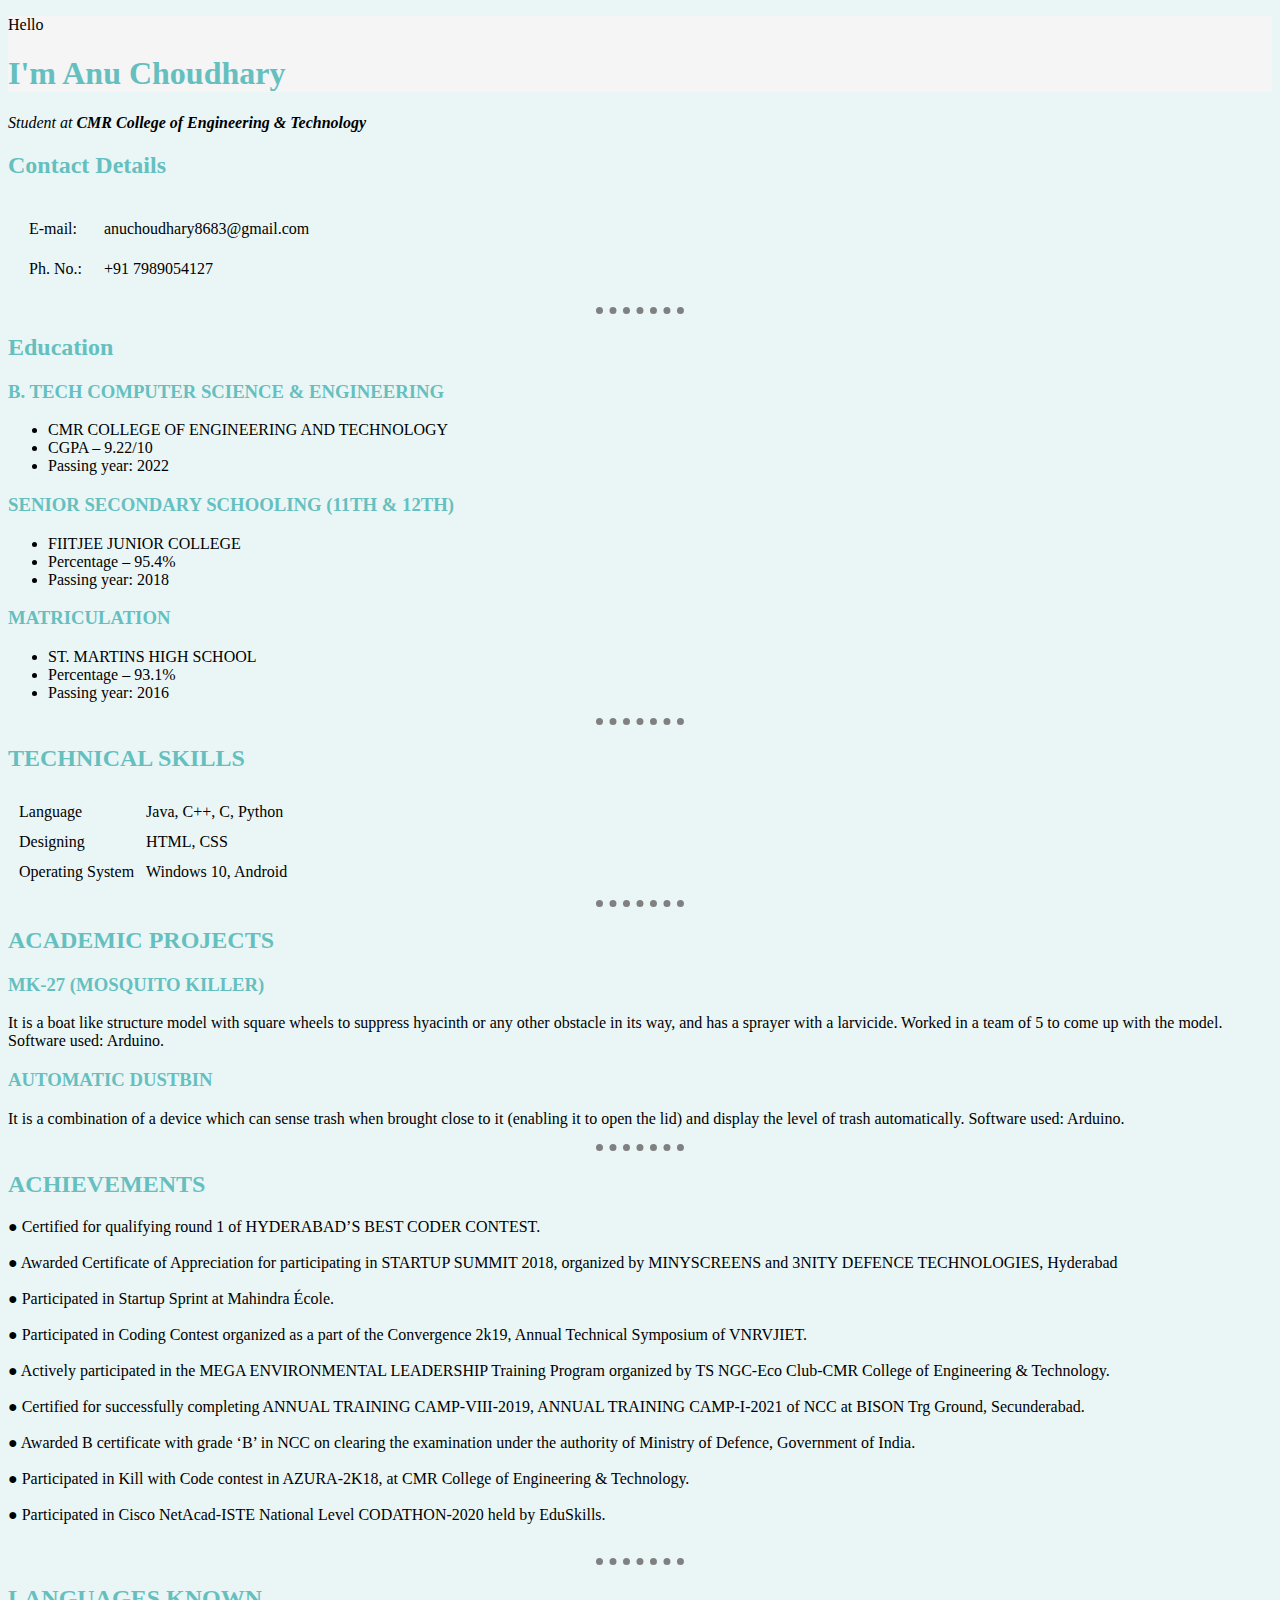
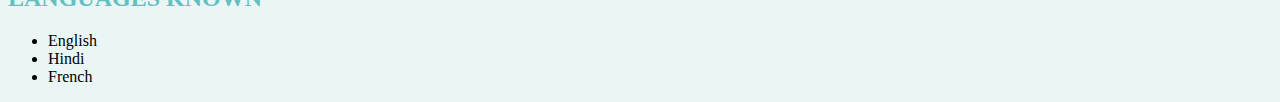
==== index.html @ d7a34f24 "initial cv files" ====
<!DOCTYPE html>
<html>

<head>
    <meta charset="utf-8">
    <title>My Resume</title>
    <link rel="stylesheet" href="styles.css">
    <link rel="icon" href="favicon1.ico">
</head>

<body>
    <div>
        <p>Hello</p>
        <h1>I'm Anu Choudhary</h1>
    </div>

    <p><em>Student at <strong>CMR College of Engineering & Technology</strong> </em></p>
    <!--<a href="contact.html">Contact Details</a>-->
    <h2>Contact Details</h2>
    <table cellspacing="20">
        <tr>
            <td>E-mail:</td>
            <td>anuchoudhary8683@gmail.com</td>
        </tr>
        <tr>
            <td>Ph. No.:</td>
            <td>+91 7989054127</td>
        </tr>
    </table>
    <hr>
    <h2>Education</h2>

    <h3> B. TECH COMPUTER SCIENCE & ENGINEERING</h3>
    <ul>
        <li>CMR COLLEGE OF ENGINEERING AND TECHNOLOGY</li>
        <li>CGPA – 9.22/10</li>
        <li>Passing year: 2022 </li>
    </ul>

    <h3> SENIOR SECONDARY SCHOOLING (11TH & 12TH)</h3>
    <ul>
        <li>FIITJEE JUNIOR COLLEGE</li>
        <li>Percentage – 95.4%</li>
        <li>Passing year: 2018 </li>
    </ul>
    <h3> MATRICULATION</h3>
    <ul>
        <li>ST. MARTINS HIGH SCHOOL </li>
        <li>Percentage – 93.1%</li>
        <li>Passing year: 2016 </li>
    </ul>
    <hr>
    <h2>TECHNICAL SKILLS</h2>
    <table cellspacing="10">
        <tr>
            <td>Language</td>
            <td>Java, C++, C, Python</td>
        </tr>
        <tr>
            <td>Designing</td>
            <td>HTML, CSS</td>
        </tr>
        <tr>
            <td>Operating System</td>
            <td>Windows 10, Android</td>
        </tr>
    </table>
    <hr>
    <h2>ACADEMIC PROJECTS</h2>
    <h3>MK-27 (MOSQUITO KILLER)</h3>
    <p>
        It is a boat like structure model with square wheels to suppress hyacinth or any other obstacle in its way, and has a sprayer with a larvicide. Worked in a team of 5 to come up with the model. Software used: Arduino.
    </p>
    <h3>AUTOMATIC DUSTBIN</h3>
    <p>It is a combination of a device which can sense trash when brought close to it (enabling it to open the lid) and display the level of trash automatically. Software used: Arduino.
    </p>
    <hr>
    <h2>ACHIEVEMENTS</h2>
    <p>
        ● Certified for qualifying round 1 of HYDERABAD’S BEST CODER CONTEST.<br><br> ● Awarded Certificate of Appreciation for participating in STARTUP SUMMIT 2018, organized by MINYSCREENS and 3NITY DEFENCE TECHNOLOGIES, Hyderabad<br><br> ● Participated
        in Startup Sprint at Mahindra École.<br><br> ● Participated in Coding Contest organized as a part of the Convergence 2k19, Annual Technical Symposium of VNRVJIET.<br><br> ● Actively participated in the MEGA ENVIRONMENTAL LEADERSHIP Training Program
        organized by TS NGC-Eco Club-CMR College of Engineering & Technology.<br><br> ● Certified for successfully completing ANNUAL TRAINING CAMP-VIII-2019, ANNUAL TRAINING CAMP-I-2021 of NCC at BISON Trg Ground, Secunderabad.<br> <br>● Awarded B certificate
        with grade ‘B’ in NCC on clearing the examination under the authority of Ministry of Defence, Government of India.<br><br> ● Participated in Kill with Code contest in AZURA-2K18, at CMR College of Engineering & Technology.<br><br> ● Participated
        in Cisco NetAcad-ISTE National Level CODATHON-2020 held by EduSkills.<br><br>

    </p>
    <hr>
    <h2>LANGUAGES KNOWN</h2>
    <ul>
        <li>English</li>
        <li>Hindi</li>
        <li>French</li>
    </ul>
</body>

</html>
---- styles.css ----
body {
    background-color: #eaf6f6;
}

hr {
    border-style: dotted none none none;
    border-color: grey;
    border-width: 7px;
    width: 7%;
}

h3,
h1,
h2 {
    color: #66bfbf;
}

div {
    background-color: whitesmoke;
}
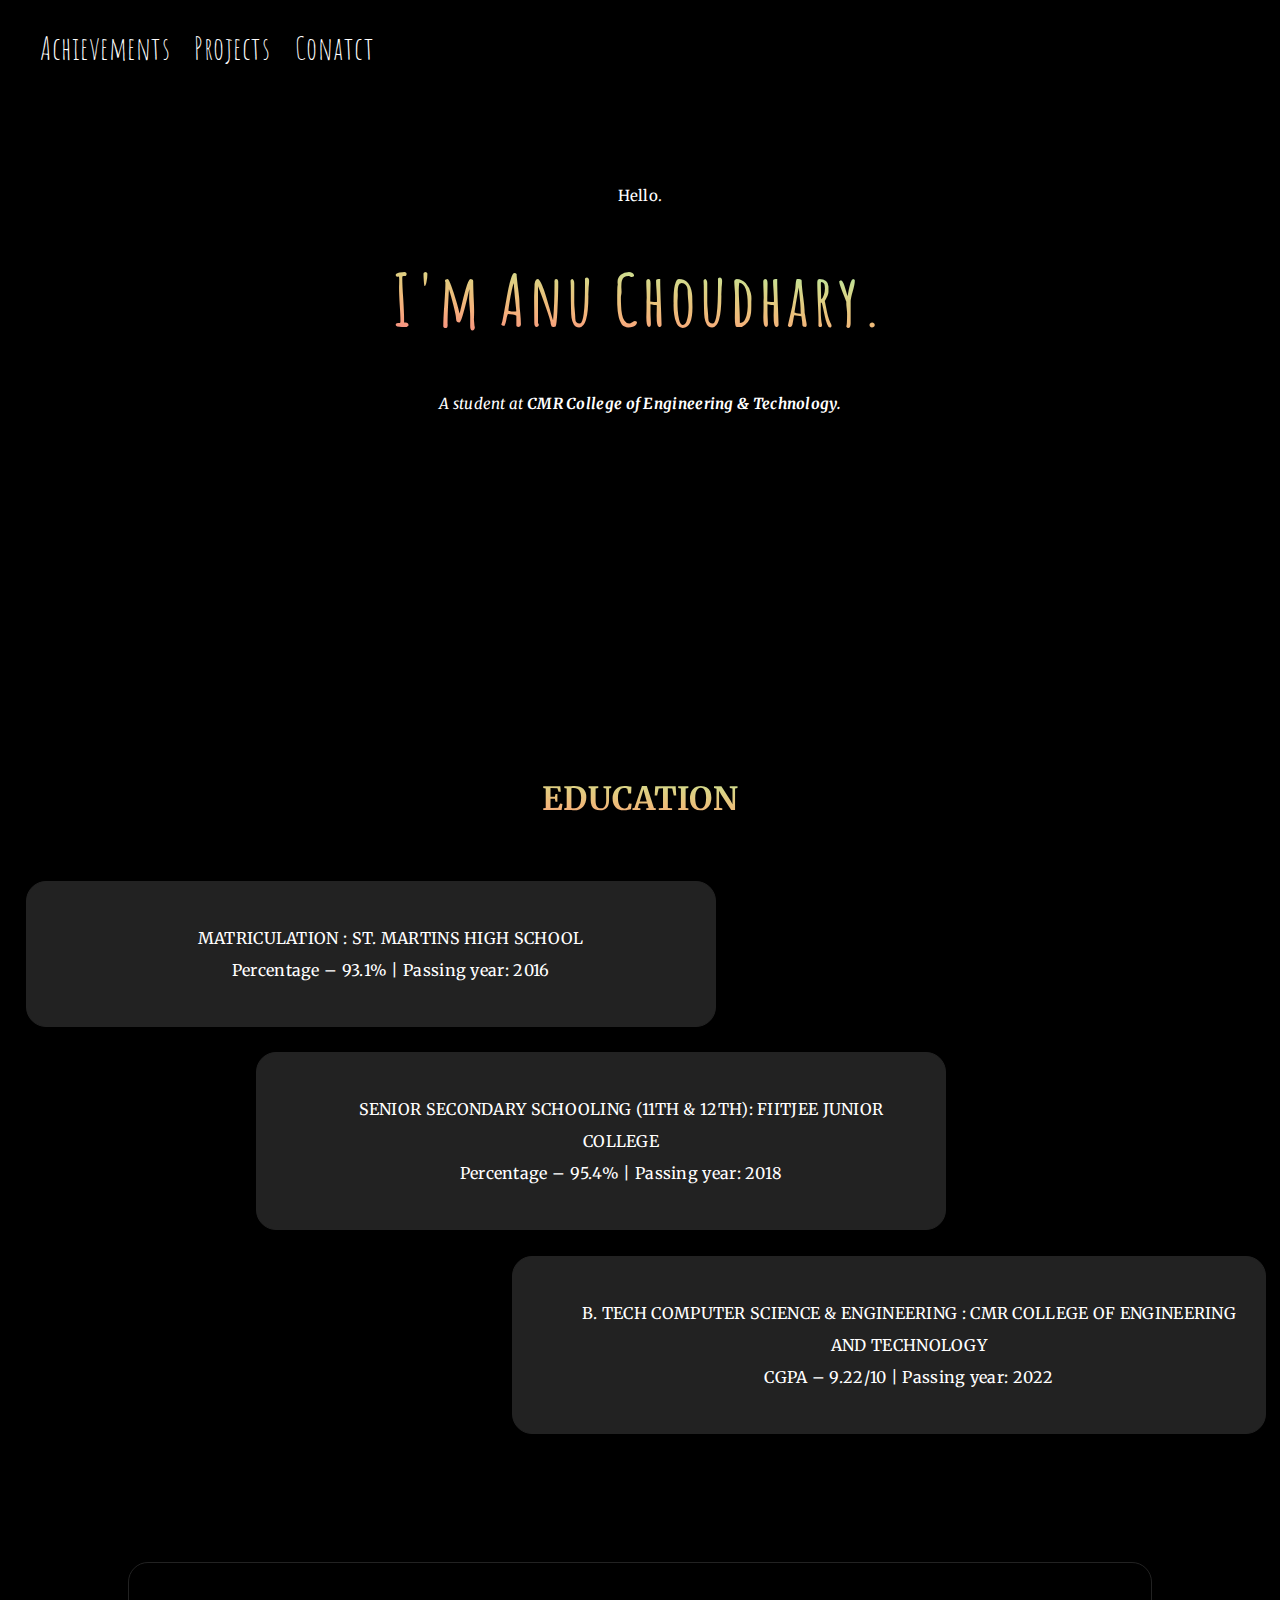
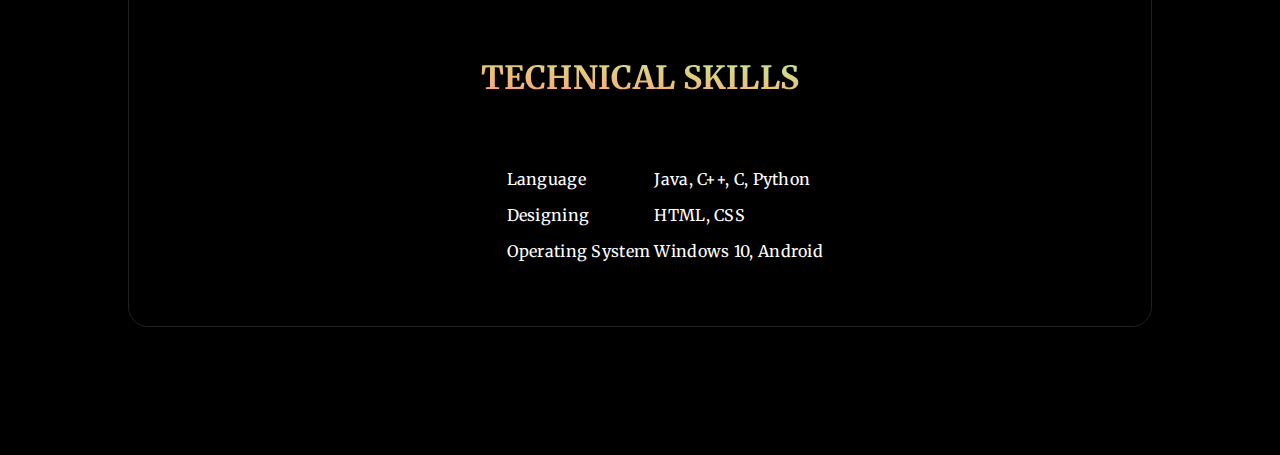
==== commit 2d7b6d40: "Add files via upload" ====
--- a/index.html
+++ b/index.html
@@ -3,94 +3,98 @@
 
 <head>
     <meta charset="utf-8">
-    <title>My Resume</title>
-    <link rel="stylesheet" href="styles.css">
+    <title>Anu Choudhary | Resume</title>
+    <!--<link rel="stylesheet" href="styles.css">-->
+    <link rel="stylesheet" href="newcss.css">
     <link rel="icon" href="favicon1.ico">
+    <link rel="preconnect" href="https://fonts.gstatic.com">
+    <link rel="preconnect" href="https://fonts.gstatic.com">
+    <link rel="preconnect" href="https://fonts.gstatic.com">
+    <link rel="preconnect" href="https://fonts.gstatic.com">
+    <link href="https://fonts.googleapis.com/css2?family=Amatic+SC:wght@700&family=Merriweather&family=Montserrat:wght@200&family=Source+Code+Pro:wght@300&display=swap" rel="stylesheet">
 </head>
 
 <body>
-    <div>
-        <p>Hello</p>
-        <h1>I'm Anu Choudhary</h1>
+    <div class="header">
+        <ul class="header-list">
+            <li><a href="achievements.html">Achievements</a></li>
+            <li><a href="projects.html">Projects</a></li>
+            <li><a href="contact.html">Conatct</a></li>
+        </ul>
+
+        <hr class="header-hr">
+    </div>
+    <div class="about">
+
+        <p class="hello">Hello.</p>
+        <h1>I'm Anu Choudhary.</h1>
+        <p class="hello"><em>A student at <strong>CMR College of Engineering & Technology.</strong> </em></p>
+
+
+    </div>
+    <div class="education">
+        <h2>EDUCATION</h2>
+        <div class="ed-1">
+
+            <ul class="table">
+                <li>MATRICULATION : ST. MARTINS HIGH SCHOOL </li>
+                <li>Percentage – 93.1% | Passing year: 2016 </li>
+
+            </ul>
+        </div>
+
+
+        <div class="ed-2">
+
+            <ul class="table">
+                <li>SENIOR SECONDARY SCHOOLING (11TH & 12TH): FIITJEE JUNIOR COLLEGE</li>
+                <li>Percentage – 95.4% | Passing year: 2018</li>
+
+            </ul>
+        </div>
+        <div class="ed-3">
+
+            <ul class="table">
+                <li>B. TECH COMPUTER SCIENCE & ENGINEERING : CMR COLLEGE OF ENGINEERING AND TECHNOLOGY</li>
+                <li>CGPA – 9.22/10 | Passing year: 2022</li>
+
+            </ul>
+        </div>
+    </div>
+    <div class="skills">
+        <h2>TECHNICAL SKILLS</h2>
+        <div class="table-skills">
+
+            <table>
+                <tr>
+                    <td>Language</td>
+                    <td>Java, C++, C, Python</td>
+                </tr>
+                <tr>
+                    <td>Designing</td>
+                    <td>HTML, CSS</td>
+                </tr>
+                <tr>
+                    <td>Operating System</td>
+                    <td>Windows 10, Android</td>
+                </tr>
+            </table>
+
+        </div>
+
     </div>
 
-    <p><em>Student at <strong>CMR College of Engineering & Technology</strong> </em></p>
-    <!--<a href="contact.html">Contact Details</a>-->
-    <h2>Contact Details</h2>
-    <table cellspacing="20">
-        <tr>
-            <td>E-mail:</td>
-            <td>anuchoudhary8683@gmail.com</td>
-        </tr>
-        <tr>
-            <td>Ph. No.:</td>
-            <td>+91 7989054127</td>
-        </tr>
-    </table>
-    <hr>
-    <h2>Education</h2>
 
-    <h3> B. TECH COMPUTER SCIENCE & ENGINEERING</h3>
-    <ul>
-        <li>CMR COLLEGE OF ENGINEERING AND TECHNOLOGY</li>
-        <li>CGPA – 9.22/10</li>
-        <li>Passing year: 2022 </li>
-    </ul>
+    <!--<div class="languages">
+        <h2>LANGUAGES KNOWN</h2>
+        <ul class="table-languages">
+            <li>English</li>
+            <li>Hindi</li>
+            <li>French</li>
+        </ul>
 
-    <h3> SENIOR SECONDARY SCHOOLING (11TH & 12TH)</h3>
-    <ul>
-        <li>FIITJEE JUNIOR COLLEGE</li>
-        <li>Percentage – 95.4%</li>
-        <li>Passing year: 2018 </li>
-    </ul>
-    <h3> MATRICULATION</h3>
-    <ul>
-        <li>ST. MARTINS HIGH SCHOOL </li>
-        <li>Percentage – 93.1%</li>
-        <li>Passing year: 2016 </li>
-    </ul>
-    <hr>
-    <h2>TECHNICAL SKILLS</h2>
-    <table cellspacing="10">
-        <tr>
-            <td>Language</td>
-            <td>Java, C++, C, Python</td>
-        </tr>
-        <tr>
-            <td>Designing</td>
-            <td>HTML, CSS</td>
-        </tr>
-        <tr>
-            <td>Operating System</td>
-            <td>Windows 10, Android</td>
-        </tr>
-    </table>
-    <hr>
-    <h2>ACADEMIC PROJECTS</h2>
-    <h3>MK-27 (MOSQUITO KILLER)</h3>
-    <p>
-        It is a boat like structure model with square wheels to suppress hyacinth or any other obstacle in its way, and has a sprayer with a larvicide. Worked in a team of 5 to come up with the model. Software used: Arduino.
-    </p>
-    <h3>AUTOMATIC DUSTBIN</h3>
-    <p>It is a combination of a device which can sense trash when brought close to it (enabling it to open the lid) and display the level of trash automatically. Software used: Arduino.
-    </p>
-    <hr>
-    <h2>ACHIEVEMENTS</h2>
-    <p>
-        ● Certified for qualifying round 1 of HYDERABAD’S BEST CODER CONTEST.<br><br> ● Awarded Certificate of Appreciation for participating in STARTUP SUMMIT 2018, organized by MINYSCREENS and 3NITY DEFENCE TECHNOLOGIES, Hyderabad<br><br> ● Participated
-        in Startup Sprint at Mahindra École.<br><br> ● Participated in Coding Contest organized as a part of the Convergence 2k19, Annual Technical Symposium of VNRVJIET.<br><br> ● Actively participated in the MEGA ENVIRONMENTAL LEADERSHIP Training Program
-        organized by TS NGC-Eco Club-CMR College of Engineering & Technology.<br><br> ● Certified for successfully completing ANNUAL TRAINING CAMP-VIII-2019, ANNUAL TRAINING CAMP-I-2021 of NCC at BISON Trg Ground, Secunderabad.<br> <br>● Awarded B certificate
-        with grade ‘B’ in NCC on clearing the examination under the authority of Ministry of Defence, Government of India.<br><br> ● Participated in Kill with Code contest in AZURA-2K18, at CMR College of Engineering & Technology.<br><br> ● Participated
-        in Cisco NetAcad-ISTE National Level CODATHON-2020 held by EduSkills.<br><br>
+    </div>-->
 
-    </p>
-    <hr>
-    <h2>LANGUAGES KNOWN</h2>
-    <ul>
-        <li>English</li>
-        <li>Hindi</li>
-        <li>French</li>
-    </ul>
 </body>
 
 </html>--- a/styles.css
+++ b/styles.css
@@ -1,20 +1,152 @@
-body {
-    background-color: #eaf6f6;
-}
-
-hr {
-    border-style: dotted none none none;
-    border-color: grey;
-    border-width: 7px;
-    width: 7%;
-}
-
-h3,
-h1,
-h2 {
-    color: #66bfbf;
-}
-
-div {
-    background-color: whitesmoke;
-}+            body {
+                background-color: #252a34;
+                color: #eeeeee;
+                margin: 0;
+                text-align: center;
+                font-family: 'Merriweather', serif;
+                line-height: 2;
+            }
+            
+            hr {
+                border: dotted grey 6px;
+                border-bottom: none;
+                width: 4%;
+                margin: 100px auto;
+            }
+            
+            h3,
+            h1,
+            h2 {
+                /*color: #eeeeee;*/
+                background-color: #f89f83;
+                font-family: 'Montserrat', sans-serif;
+                background-image: conic-gradient(#bc6ea3, #f89f83);
+                background-image: linear-gradient(#bc6ea3, #f89f83);
+                -webkit-background-clip: text;
+                -moz-background-clip: text;
+                -webkit-text-fill-color: transparent;
+                -moz-text-fill-color: transparent;
+            }
+            
+            h2 {
+                margin-bottom: 40px;
+            }
+            
+            h3 {
+                margin-top: 30px;
+            }
+            
+            h1 {
+                /*font-family: 'Sacramento', cursive;*/
+                font-family: 'Amatic SC', cursive;
+                letter-spacing: 4px;
+                font-size: 4.5em;
+                line-height: 120%;
+                margin: 50px auto 50px auto;
+            }
+            
+            p {
+                font-weight: normal;
+            }
+            
+            .about {
+                height: 750px;
+                position: relative;
+                top: 300px;
+            }
+            
+            .contact {
+                position: relative;
+                top: 100px;
+                right: 5px;
+            }
+            
+            .education {
+                position: relative;
+                top: 100px;
+            }
+            
+            .skills {
+                position: relative;
+                top: 200px;
+            }
+            
+            .projects {
+                position: relative;
+                top: 300px;
+                width: 50%;
+                margin: auto;
+            }
+            
+            .achievements {
+                position: relative;
+                top: 400px;
+            }
+            
+            .languages {
+                position: relative;
+                top: 500px;
+            }
+            
+            .achievements-1 {
+                width: 60%;
+                margin: auto;
+                text-align: left;
+            }
+            
+            .mart {
+                margin-right: 275px;
+            }
+            
+            .table {
+                width: 50%;
+                position: relative;
+                margin: auto 40%;
+                text-align: left;
+            }
+            
+            .table-skills {
+                width: 30%;
+                position: relative;
+                margin: auto;
+                text-align: left;
+            }
+            
+            .table-languages {
+                width: 50%;
+                margin: auto 650px auto 670px;
+                text-align: left;
+            }
+            
+            .contact {
+                padding-bottom: 50px;
+            }
+            
+            .btn {
+                background: #ad477e;
+                background-image: -webkit-linear-gradient(top, #ad477e, #7499b0);
+                background-image: -moz-linear-gradient(top, #ad477e, #7499b0);
+                background-image: -ms-linear-gradient(top, #ad477e, #7499b0);
+                background-image: -o-linear-gradient(top, #ad477e, #7499b0);
+                background-image: linear-gradient(to bottom, #ad477e, #7499b0);
+                -webkit-border-radius: 8;
+                -moz-border-radius: 8;
+                border-radius: 8px;
+                text-shadow: 1px 1px 3px #666666;
+                font-family: 'Merriweather', serif;
+                color: #ffffff;
+                font-size: 20px;
+                padding: 10px 20px 10px 20px;
+                text-decoration: none;
+            }
+            
+            .btn:hover {
+                background: #bcc6cc;
+                background-image: -webkit-linear-gradient(top, #bcc6cc, #4b718a);
+                background-image: -moz-linear-gradient(top, #bcc6cc, #4b718a);
+                background-image: -ms-linear-gradient(top, #bcc6cc, #4b718a);
+                background-image: -o-linear-gradient(top, #bcc6cc, #4b718a);
+                background-image: linear-gradient(to bottom, #bcc6cc, #4b718a);
+                text-decoration: none;
+            }
+            
--- a/newcss.css
+++ b/newcss.css
@@ -0,0 +1,207 @@
+body {
+    /*#1b2021*/
+    background-color: #000000;
+    color: #fff;
+    line-height: 2;
+    font-family: 'Merriweather', serif;
+    text-align: center;
+    letter-spacing: 0.3px;
+    margin: 0%;
+}
+
+h1,
+h2,
+h3 {
+    color: #fff;
+    background-image: linear-gradient(to right top, #d16ba5, #e67696, #f38688, #f7997f, #f6ae7c, #edbd7a, #e1cc80, #d2da8c, #b9e59c, #9deeb4, #7ff5d1, #5ffbf1);
+    -webkit-background-clip: text;
+    -moz-background-clip: text;
+    -webkit-text-fill-color: transparent;
+    -moz-text-fill-color: transparent;
+}
+
+h1 {
+    font-family: 'Amatic SC', cursive;
+    letter-spacing: 4px;
+    font-size: 4.5em;
+    line-height: 120%;
+    font-weight: 1000px;
+    font-weight: bolder;
+}
+
+h2 {
+    font-size: 2em;
+    margin-bottom: 50px;
+}
+
+hr {
+    border: dotted grey 7px;
+    border-bottom: none;
+    width: 5%;
+    margin: 50px auto;
+}
+
+p {
+    font-size: 1.1em;
+    line-height: 1.7;
+    margin-top: 0;
+}
+
+.hello {
+    font-size: 15px;
+}
+
+.about {
+    height: auto;
+    /*margin: 300px auto 250px auto;*/
+    position: relative;
+    margin-bottom: 350px;
+}
+
+
+/*.mart {
+    margin-right: 290px;
+}
+
+.table {
+    text-align: left;
+    width: 50%;
+    position: relative;
+    margin-left: 590px;
+}*/
+
+.achievements-1 {
+    width: auto;
+    text-align: left;
+}
+
+.projects {
+    width: 50%;
+    position: relative;
+    margin-left: 25%;
+}
+
+
+/*.btn {
+    background: #c48416;
+    background-image: -webkit-linear-gradient(top, #c48416, #e86a6a);
+    background-image: -moz-linear-gradient(top, #c48416, #e86a6a);
+    background-image: -ms-linear-gradient(top, #c48416, #e86a6a);
+    background-image: -o-linear-gradient(top, #c48416, #e86a6a);
+    background-image: linear-gradient(to bottom, #c48416, #e86a6a);
+    -webkit-border-radius: 12;
+    -moz-border-radius: 12;
+    border-radius: 12px;
+    font-family: 'Merriweather', serif;
+    color: #000000;
+    font-size: 20px;
+    padding: 10px 20px 10px 20px;
+    text-decoration: none;
+}
+
+.btn:hover {
+    background: #8d9499;
+    background-image: -webkit-linear-gradient(top, #8d9499, #b3b9bd);
+    background-image: -moz-linear-gradient(top, #8d9499, #b3b9bd);
+    background-image: -ms-linear-gradient(top, #8d9499, #b3b9bd);
+    background-image: -o-linear-gradient(top, #8d9499, #b3b9bd);
+    background-image: linear-gradient(to bottom, #8d9499, #b3b9bd);
+    text-decoration: none;
+}
+*/
+
+.header-hr {
+    border: solid #000000;
+    width: 100%;
+    border-bottom: none;
+}
+
+.header {
+    text-align: left;
+    margin: 0;
+    padding: 0;
+}
+
+.header li {
+    list-style-type: none;
+    display: inline-block;
+    margin-right: 20px;
+    font-size: 2em;
+    line-height: 2;
+    font-family: 'Amatic SC', cursive;
+    letter-spacing: 0.5px;
+}
+
+li {
+    list-style-type: none;
+}
+
+a {
+    color: #fff;
+    text-decoration: none;
+}
+
+a:hover {
+    background-image: linear-gradient(to right top, #d16ba5, #e67696, #f38688, #f7997f, #f6ae7c, #edbd7a, #e1cc80, #d2da8c, #b9e59c, #9deeb4, #7ff5d1, #5ffbf1);
+    -webkit-background-clip: text;
+    -moz-background-clip: text;
+    -webkit-text-fill-color: transparent;
+    -moz-text-fill-color: transparent;
+}
+
+.ed-1 {
+    width: 50%;
+    background-color: #222;
+    border: 1px solid #222;
+    position: relative;
+    border-radius: 20px;
+    margin: 2%;
+    padding: 1.5em;
+}
+
+.ed-2 {
+    width: 50%;
+    background-color: #222;
+    border: 1px solid #222;
+    position: relative;
+    border-radius: 20px;
+    margin-left: 20%;
+    margin-bottom: 2%;
+    padding: 1.5em;
+}
+
+.ed-3 {
+    width: 55%;
+    background-color: #222;
+    border: 1px solid #222;
+    position: relative;
+    margin-left: 40%;
+    border-radius: 20px;
+    padding: 1.5em;
+}
+
+.skills {
+    text-align: centre;
+    border: 1px solid #222;
+    position: relative;
+    margin: 10%;
+    border-radius: 20px;
+    padding: 3.5em;
+}
+
+.table-skills,
+.ct {
+    text-align: left;
+    width: 50%;
+    margin-left: 35%;
+}
+
+.achievements,
+.contact {
+    text-align: centre;
+    border: 1px solid #222;
+    position: relative;
+    margin: 10%;
+    border-radius: 20px;
+    padding: 3.5em;
+}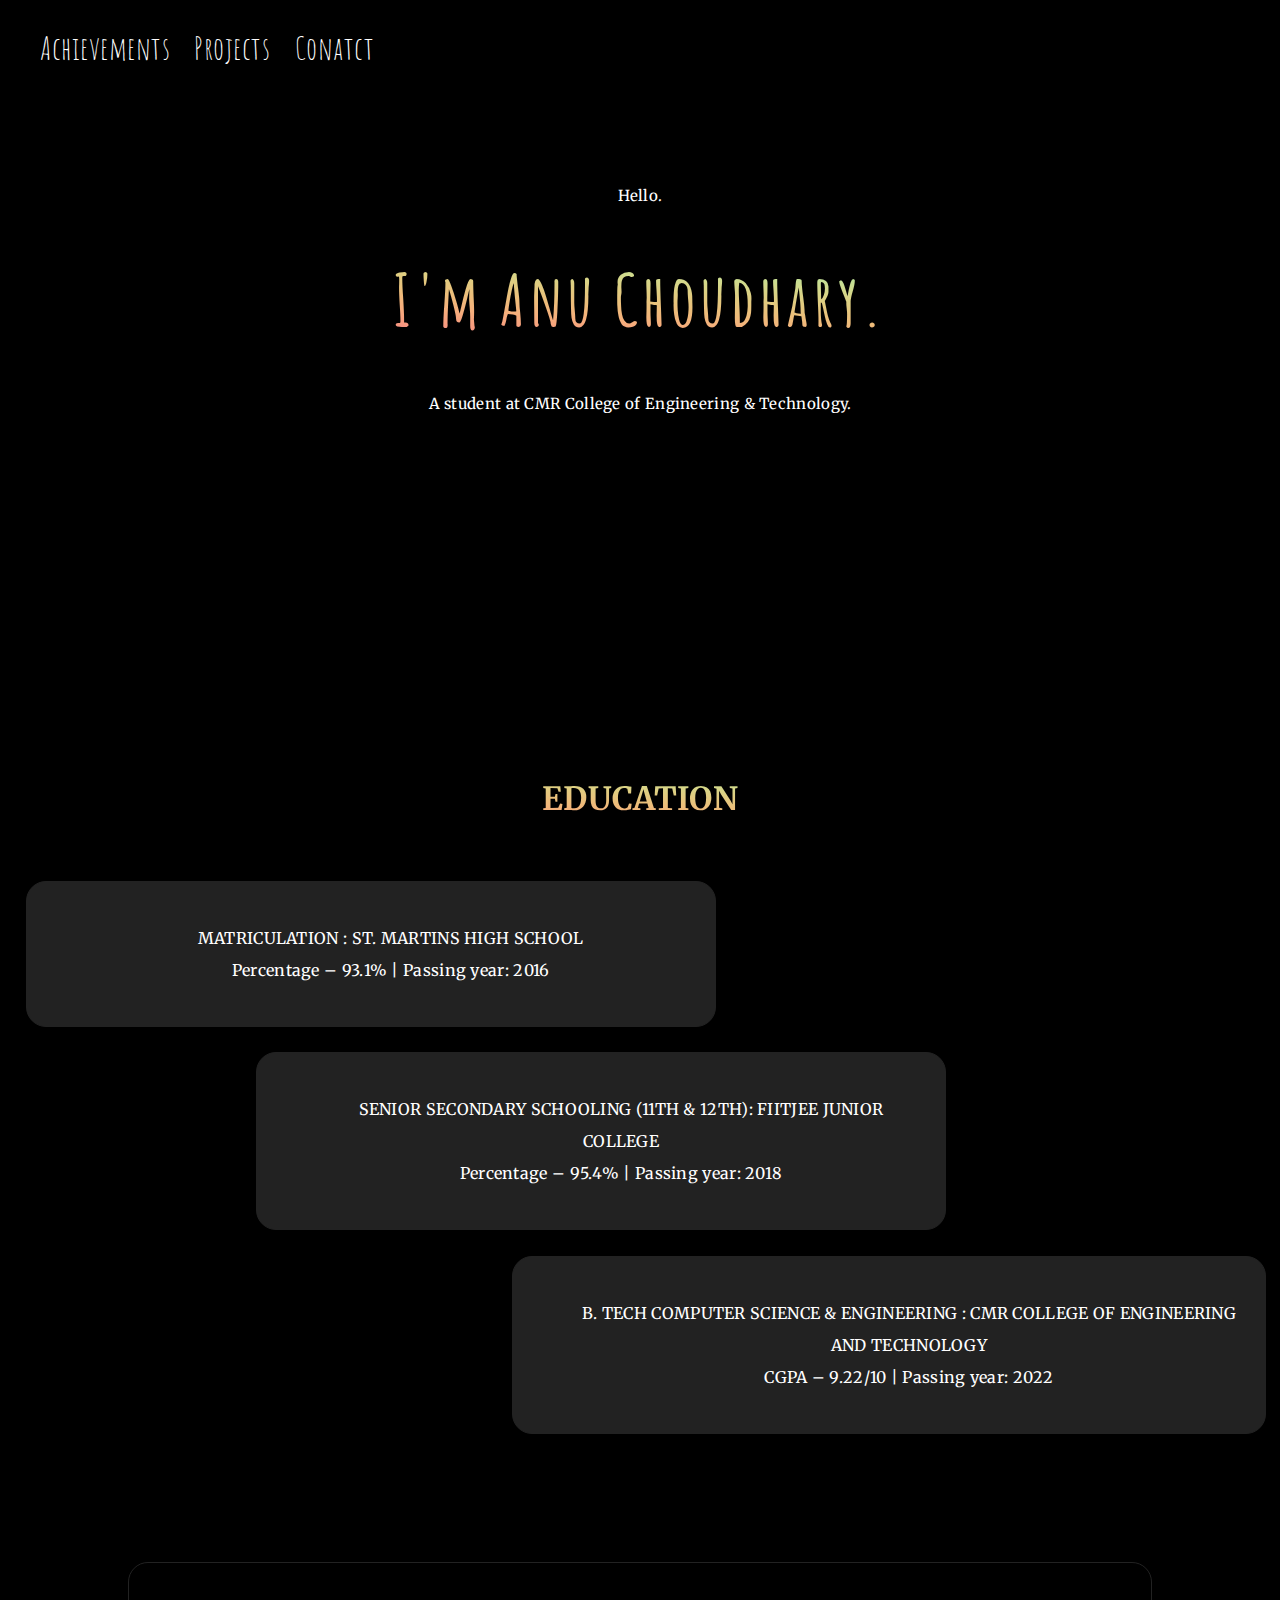
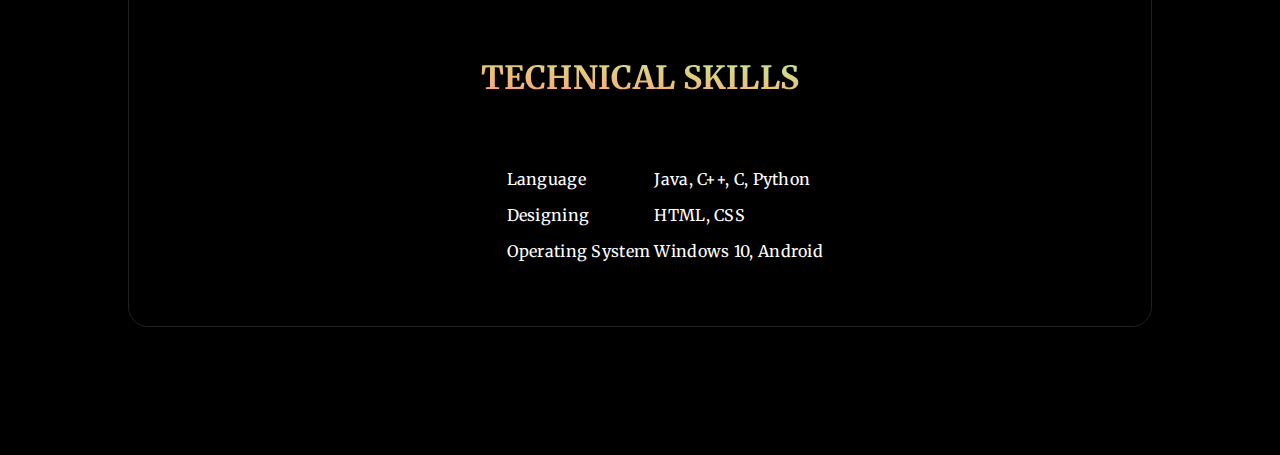
==== commit b278b35e: "Add files via upload" ====
--- a/index.html
+++ b/index.html
@@ -28,7 +28,7 @@
 
         <p class="hello">Hello.</p>
         <h1>I'm Anu Choudhary.</h1>
-        <p class="hello"><em>A student at <strong>CMR College of Engineering & Technology.</strong> </em></p>
+        <p class="hello">A student at CMR College of Engineering & Technology.</p>
 
 
     </div>
--- a/newcss.css
+++ b/newcss.css
@@ -75,10 +75,11 @@
     text-align: left;
 }
 
-.projects {
+.proj {
     width: 50%;
     position: relative;
     margin-left: 25%;
+    text-align: left;
 }
 
 
@@ -197,7 +198,8 @@
 }
 
 .achievements,
-.contact {
+.contact,
+.projects {
     text-align: centre;
     border: 1px solid #222;
     position: relative;
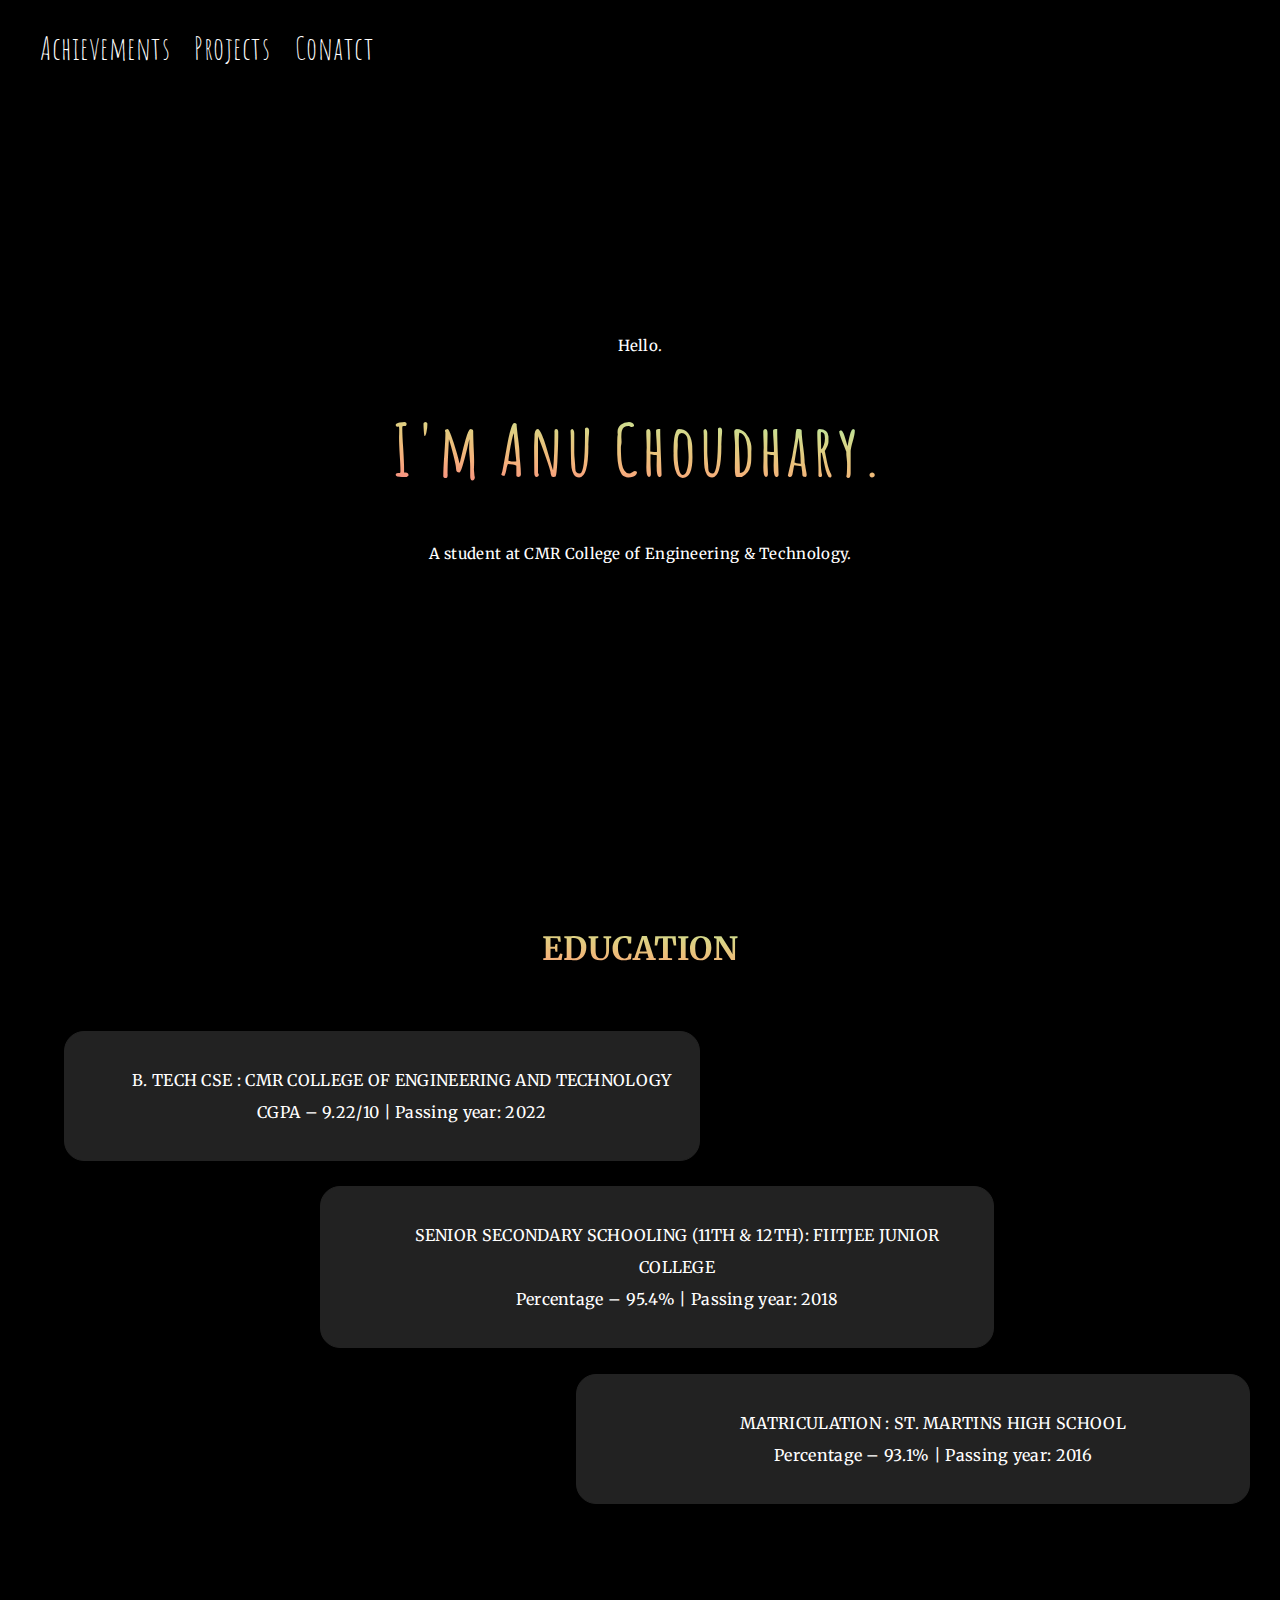
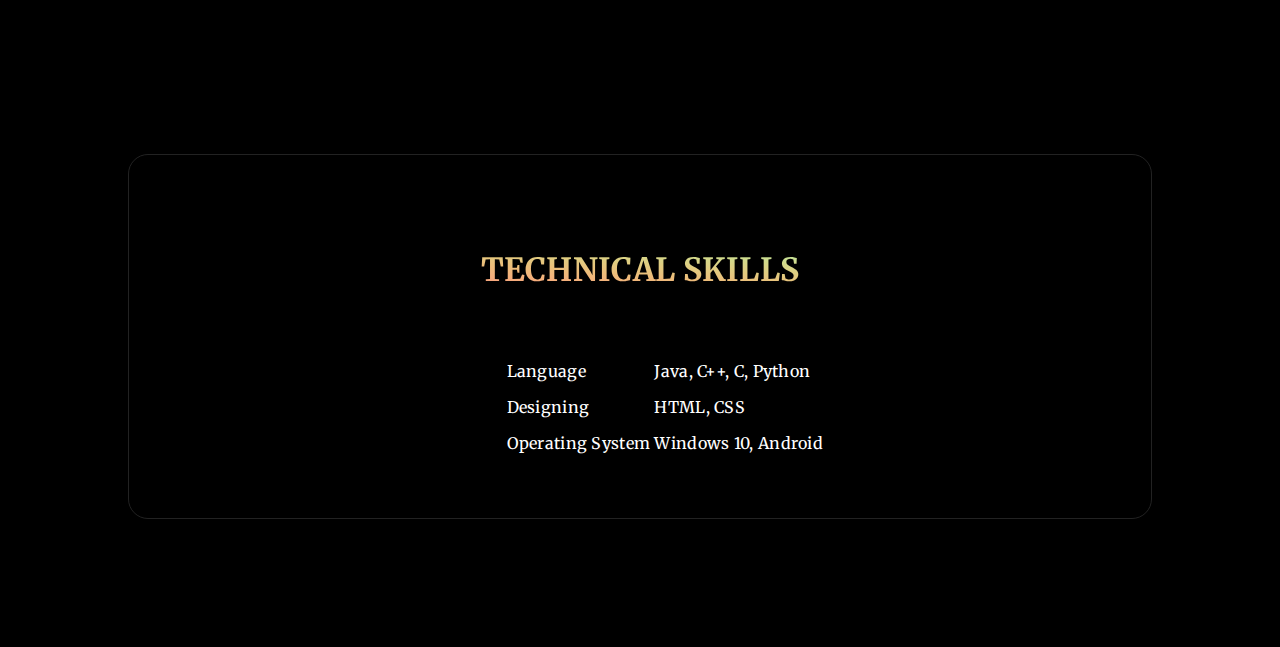
==== commit f60bd662: "Add files via upload" ====
--- a/index.html
+++ b/index.html
@@ -34,15 +34,15 @@
     </div>
     <div class="education">
         <h2>EDUCATION</h2>
+
         <div class="ed-1">
 
             <ul class="table">
-                <li>MATRICULATION : ST. MARTINS HIGH SCHOOL </li>
-                <li>Percentage – 93.1% | Passing year: 2016 </li>
+                <li>B. TECH CSE : CMR COLLEGE OF ENGINEERING AND TECHNOLOGY</li>
+                <li>CGPA – 9.22/10 | Passing year: 2022</li>
 
             </ul>
         </div>
-
 
         <div class="ed-2">
 
@@ -52,11 +52,12 @@
 
             </ul>
         </div>
+
         <div class="ed-3">
 
             <ul class="table">
-                <li>B. TECH COMPUTER SCIENCE & ENGINEERING : CMR COLLEGE OF ENGINEERING AND TECHNOLOGY</li>
-                <li>CGPA – 9.22/10 | Passing year: 2022</li>
+                <li>MATRICULATION : ST. MARTINS HIGH SCHOOL </li>
+                <li>Percentage – 93.1% | Passing year: 2016 </li>
 
             </ul>
         </div>
--- a/newcss.css
+++ b/newcss.css
@@ -52,6 +52,7 @@
 }
 
 .about {
+    margin-top: 200px;
     height: auto;
     /*margin: 300px auto 250px auto;*/
     position: relative;
@@ -151,13 +152,14 @@
 }
 
 .ed-1 {
-    width: 50%;
+    width: 47%;
     background-color: #222;
     border: 1px solid #222;
     position: relative;
     border-radius: 20px;
-    margin: 2%;
-    padding: 1.5em;
+    margin-left: 5%;
+    margin-bottom: 2%;
+    padding: 1em;
 }
 
 .ed-2 {
@@ -166,19 +168,20 @@
     border: 1px solid #222;
     position: relative;
     border-radius: 20px;
-    margin-left: 20%;
+    margin-left: 25%;
     margin-bottom: 2%;
-    padding: 1.5em;
+    padding: 1em;
 }
 
 .ed-3 {
-    width: 55%;
+    width: 50%;
     background-color: #222;
     border: 1px solid #222;
     position: relative;
-    margin-left: 40%;
-    border-radius: 20px;
-    padding: 1.5em;
+    margin-left: 45%;
+    border-radius: 20px;
+    padding: 1em;
+    margin-bottom: 250px;
 }
 
 .skills {
